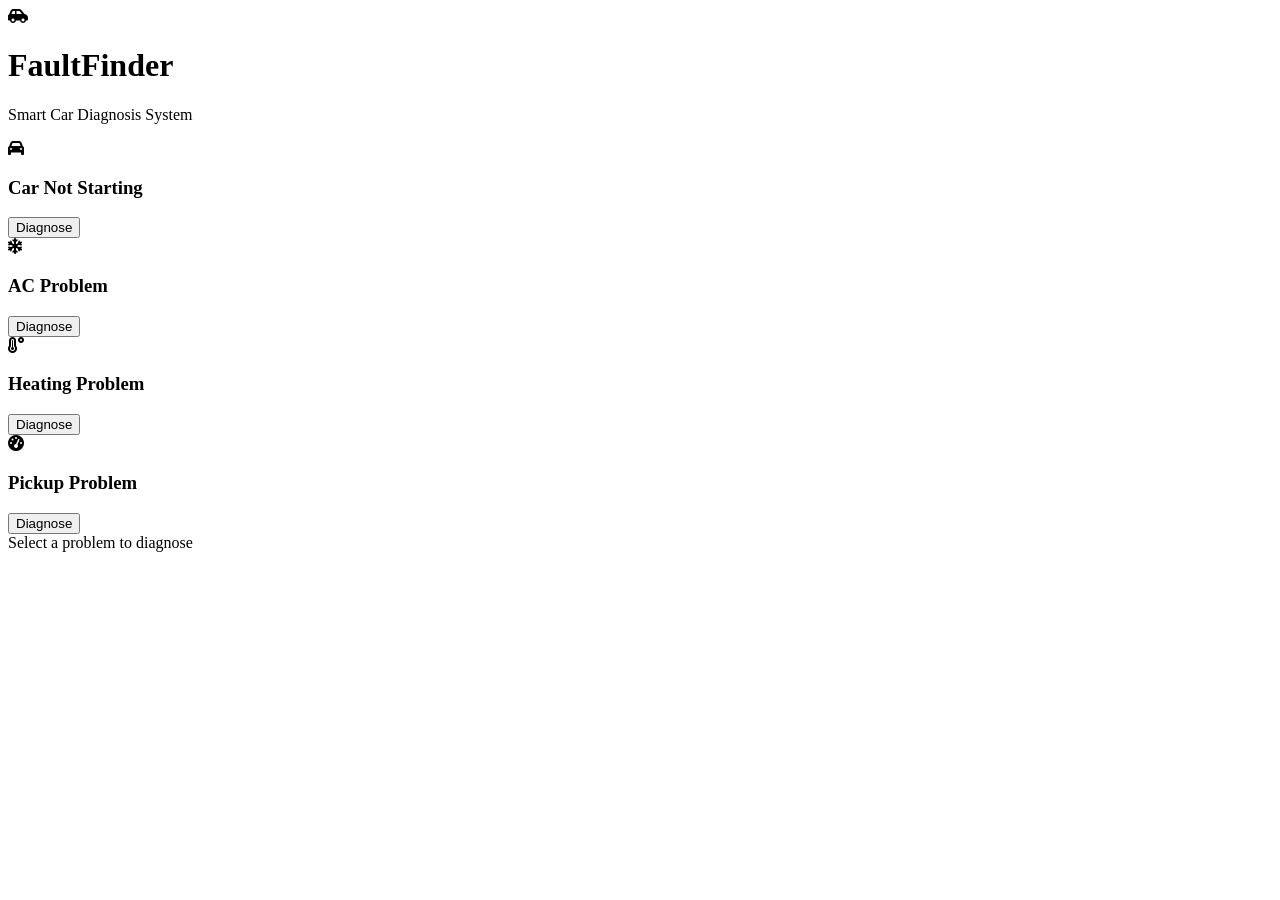
==== html/index.html @ f4d936d0 "Initial commit" ====
<!DOCTYPE html>
<html lang="en">

<head>
    <link rel="stylesheet"
href="https://cdnjs.cloudflare.com/ajax/libs/font-awesome/6.5.1/css/all.min.css">
    <meta charset="UTF-8">

    <meta name="viewport" content="width=device-width, initial-scale=1.0">

    <title>Fault Finder</title>

    <link rel="stylesheet" href="style.css">

</head>

<body>

   <div class="logo-section">

    <div class="main-icon">
        <i class="fa-solid fa-car-side"></i>
    </div>

    <h1>FaultFinder</h1>

    <p class="subtitle">
        Smart Car Diagnosis System
    </p>

</div>

        <div class="button-container">

    <div class="card">

        <i class="fa-solid fa-car"></i>

        <h3>Car Not Starting</h3>

        <button onclick="showProblem('start')">
            Diagnose
        </button>

    </div>





    <div class="card">

        <i class="fa-solid fa-snowflake"></i>

        <h3>AC Problem</h3>

        <button onclick="showProblem('ac')">
            Diagnose
        </button>

    </div>





    <div class="card">

        <i class="fa-solid fa-temperature-high"></i>

        <h3>Heating Problem</h3>

        <button onclick="showProblem('heating')">
            Diagnose
        </button>

    </div>





    <div class="card">

        <i class="fa-solid fa-gauge-high"></i>

        <h3>Pickup Problem</h3>

        <button onclick="showProblem('pickup')">
            Diagnose
        </button>

    </div>

</div>

        <div id="result">

            Select a problem to diagnose

        </div>

    </div>

    <script src="script.js"></script>

</body>
</html>
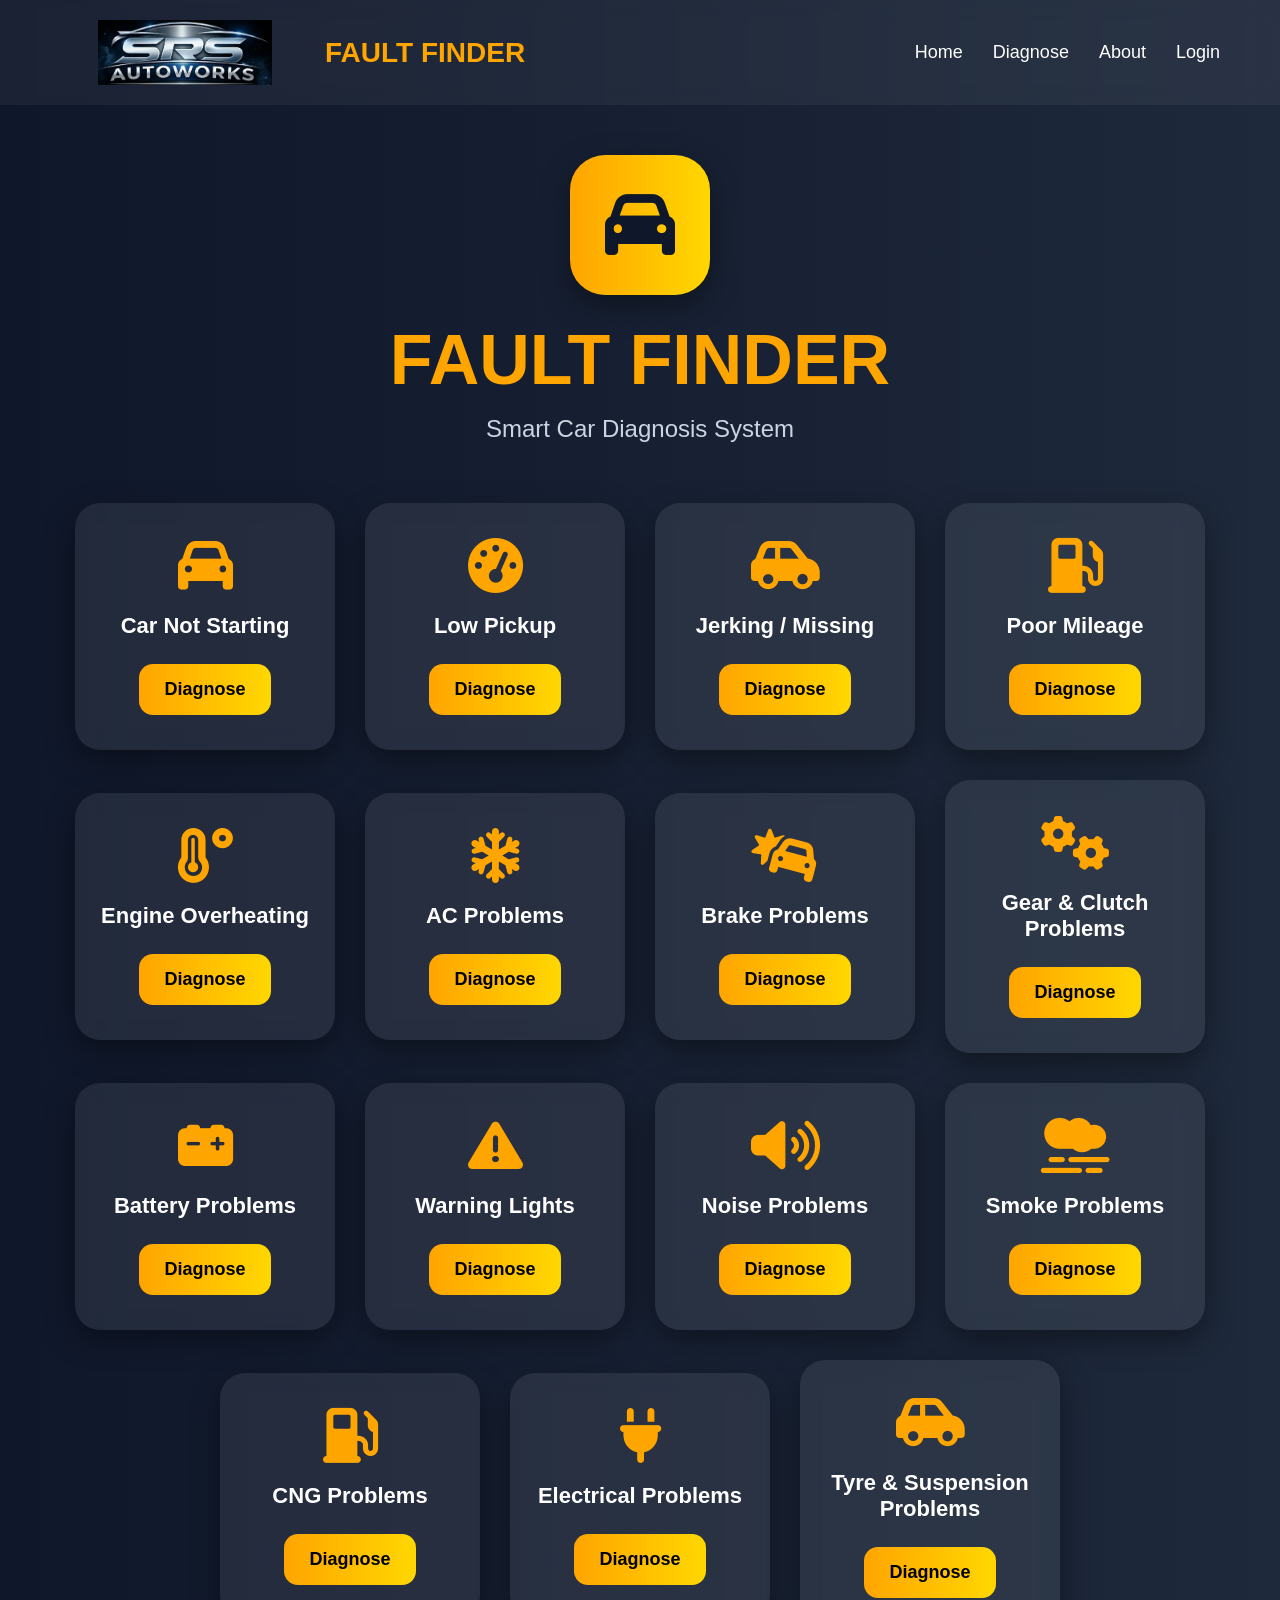
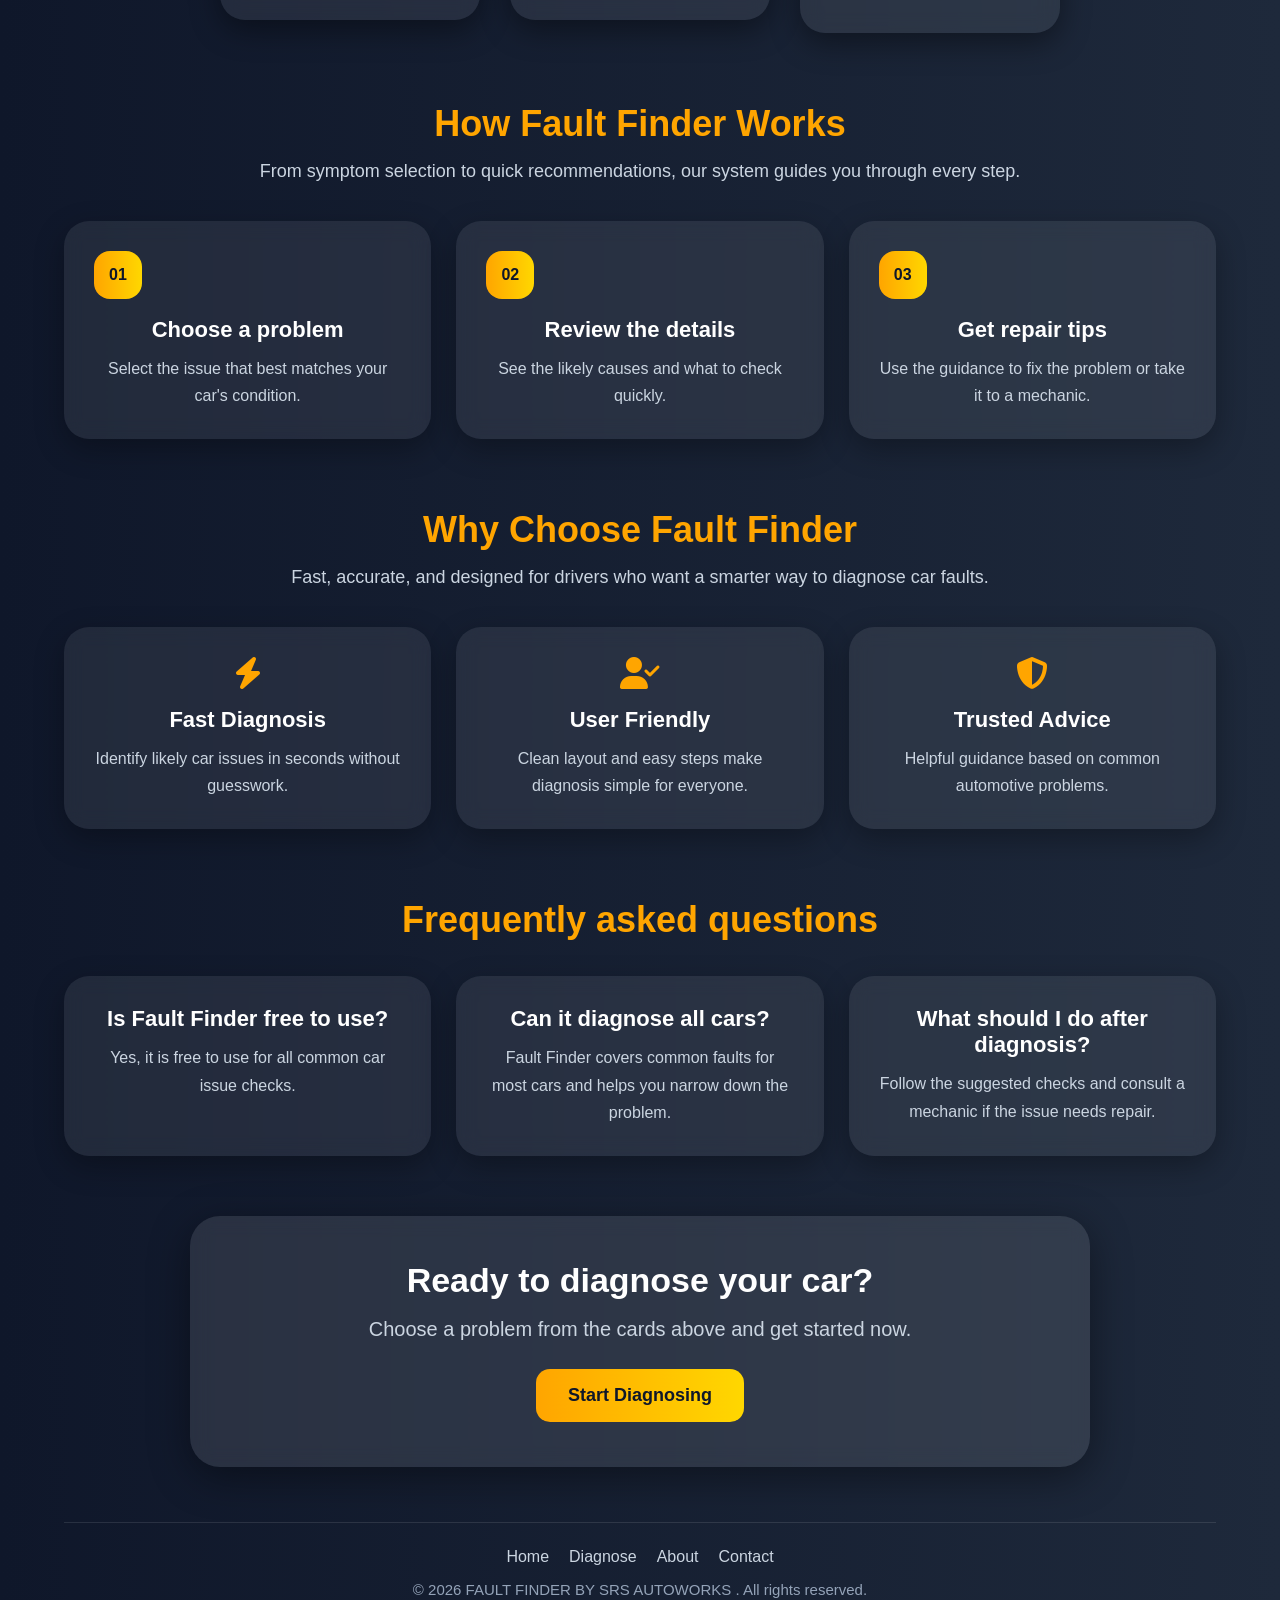
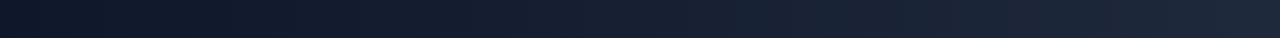
==== commit 578d9918: "index.html file and style.css file" ====
--- a/html/index.html
+++ b/html/index.html
@@ -1,108 +1,491 @@
+
 <!DOCTYPE html>
 <html lang="en">
 
 <head>
+
+    <meta charset="UTF-8">
+
+    <meta name="viewport"
+    content="width=device-width, initial-scale=1.0">
+
+    <title>FaultFinder</title>
+
+    <!-- CSS -->
+    <link rel="stylesheet" href="../css/style.css">
+
+    <!-- Font Awesome -->
     <link rel="stylesheet"
-href="https://cdnjs.cloudflare.com/ajax/libs/font-awesome/6.5.1/css/all.min.css">
-    <meta charset="UTF-8">
-
-    <meta name="viewport" content="width=device-width, initial-scale=1.0">
-
-    <title>Fault Finder</title>
-
-    <link rel="stylesheet" href="style.css">
+    href="https://cdnjs.cloudflare.com/ajax/libs/font-awesome/6.5.1/css/all.min.css">
 
 </head>
 
 <body>
 
-   <div class="logo-section">
-
-    <div class="main-icon">
-        <i class="fa-solid fa-car-side"></i>
-    </div>
-
-    <h1>FaultFinder</h1>
-
-    <p class="subtitle">
-        Smart Car Diagnosis System
-    </p>
+
+
+<!-- NAVBAR -->
+
+<nav class="navbar">
+
+    <div class="nav-left">
+
+    <img
+src="../images/logo.png"
+class="nav-logo">
+
+        <h2>FAULT FINDER</h2>
+
+    </div>
+
+    <div class="nav-right">
+
+        <a href="#">Home</a>
+
+        <a href="#">Diagnose</a>
+
+        <a href="#">About</a>
+
+        <a href="login.html">Login</a>
+
+    </div>
+
+</nav>
+
+
+
+<!-- MAIN CONTAINER -->
+
+<div class="container">
+
+
+
+    <!-- HERO SECTION -->
+
+    <div class="hero-section">
+
+        <div class="main-icon">
+
+            <i class="fa-solid fa-car"></i>
+
+        </div>
+
+        <h1>FAULT FINDER</h1>
+
+        <p class="subtitle">
+            Smart Car Diagnosis System
+        </p>
+
+    </div>
+
+
+
+    <!-- DIAGNOSIS CARDS -->
+
+    <div class="button-container">
+
+
+        <div class="card">
+
+            <i class="fa-solid fa-car"></i>
+
+            <h3>Car Not Starting</h3>
+
+            <button onclick="showProblem('start')">
+                Diagnose
+            </button>
+
+        </div>
+
+
+
+
+        <div class="card">
+
+            <i class="fa-solid fa-gauge-high"></i>
+
+            <h3>Low Pickup</h3>
+
+            <button onclick="showProblem('pickup')">
+                Diagnose
+            </button>
+
+        </div>
+
+
+
+
+        <div class="card">
+
+            <i class="fa-solid fa-car-side"></i>
+
+            <h3>Jerking / Missing</h3>
+
+            <button onclick="showProblem('jerking')">
+                Diagnose
+            </button>
+
+        </div>
+
+
+
+
+        <div class="card">
+
+            <i class="fa-solid fa-gas-pump"></i>
+
+            <h3>Poor Mileage</h3>
+
+            <button onclick="showProblem('mileage')">
+                Diagnose
+            </button>
+
+        </div>
+
+
+
+
+        <div class="card">
+
+            <i class="fa-solid fa-temperature-high"></i>
+
+            <h3>Engine Overheating</h3>
+
+            <button onclick="showProblem('overheating')">
+                Diagnose
+            </button>
+
+        </div>
+
+
+
+
+        <div class="card">
+
+            <i class="fa-solid fa-snowflake"></i>
+
+            <h3>AC Problems</h3>
+
+            <button onclick="showProblem('ac')">
+                Diagnose
+            </button>
+
+        </div>
+
+
+
+
+        <div class="card">
+
+            <i class="fa-solid fa-car-crash"></i>
+
+            <h3>Brake Problems</h3>
+
+            <button onclick="showProblem('brakes')">
+                Diagnose
+            </button>
+
+        </div>
+
+
+
+
+        <div class="card">
+
+            <i class="fa-solid fa-gears"></i>
+
+            <h3>Gear &amp; Clutch Problems</h3>
+
+            <button onclick="showProblem('gear')">
+                Diagnose
+            </button>
+
+        </div>
+
+
+
+
+        <div class="card">
+
+            <i class="fa-solid fa-car-battery"></i>
+
+            <h3>Battery Problems</h3>
+
+            <button onclick="showProblem('battery')">
+                Diagnose
+            </button>
+
+        </div>
+
+
+
+
+        <div class="card">
+
+            <i class="fa-solid fa-triangle-exclamation"></i>
+
+            <h3>Warning Lights</h3>
+
+            <button onclick="showProblem('warning')">
+                Diagnose
+            </button>
+
+        </div>
+
+
+
+
+        <div class="card">
+
+            <i class="fa-solid fa-volume-high"></i>
+
+            <h3>Noise Problems</h3>
+
+            <button onclick="showProblem('noise')">
+                Diagnose
+            </button>
+
+        </div>
+
+
+
+
+        <div class="card">
+
+            <i class="fa-solid fa-smog"></i>
+
+            <h3>Smoke Problems</h3>
+
+            <button onclick="showProblem('smoke')">
+                Diagnose
+            </button>
+
+        </div>
+
+
+
+
+        <div class="card">
+
+            <i class="fa-solid fa-gas-pump"></i>
+
+            <h3>CNG Problems</h3>
+
+            <button onclick="showProblem('cng')">
+                Diagnose
+            </button>
+
+        </div>
+
+
+
+
+        <div class="card">
+
+            <i class="fa-solid fa-plug"></i>
+
+            <h3>Electrical Problems</h3>
+
+            <button onclick="showProblem('electrical')">
+                Diagnose
+            </button>
+
+        </div>
+
+
+
+
+        <div class="card">
+
+            <i class="fa-solid fa-car-side"></i>
+
+            <h3>Tyre &amp; Suspension Problems</h3>
+
+            <button onclick="showProblem('tyre')">
+                Diagnose
+            </button>
+
+        </div>
+
+    </div>
+
+
+    <!-- PROFESSIONAL SECTIONS -->
+
+    <div class="info-section">
+
+        <div class="section-heading">
+
+            <h2>How Fault Finder Works</h2>
+
+            <p>From symptom selection to quick recommendations, our system guides you through every step.</p>
+
+        </div>
+
+        <div class="steps-row">
+
+            <div class="step-card">
+
+                <span>01</span>
+
+                <h4>Choose a problem</h4>
+
+                <p>Select the issue that best matches your car's condition.</p>
+
+            </div>
+
+            <div class="step-card">
+
+                <span>02</span>
+
+                <h4>Review the details</h4>
+
+                <p>See the likely causes and what to check quickly.</p>
+
+            </div>
+
+            <div class="step-card">
+
+                <span>03</span>
+
+                <h4>Get repair tips</h4>
+
+                <p>Use the guidance to fix the problem or take it to a mechanic.</p>
+
+            </div>
+
+        </div>
+
+    </div>
+
+
+    <div class="feature-section">
+
+        <div class="section-heading">
+
+            <h2>Why Choose Fault Finder</h2>
+
+            <p>Fast, accurate, and designed for drivers who want a smarter way to diagnose car faults.</p>
+
+        </div>
+
+        <div class="feature-row">
+
+            <div class="feature-card">
+
+                <i class="fa-solid fa-bolt"></i>
+
+                <h4>Fast Diagnosis</h4>
+
+                <p>Identify likely car issues in seconds without guesswork.</p>
+
+            </div>
+
+            <div class="feature-card">
+
+                <i class="fa-solid fa-user-check"></i>
+
+                <h4>User Friendly</h4>
+
+                <p>Clean layout and easy steps make diagnosis simple for everyone.</p>
+
+            </div>
+
+            <div class="feature-card">
+
+                <i class="fa-solid fa-shield-alt"></i>
+
+                <h4>Trusted Advice</h4>
+
+                <p>Helpful guidance based on common automotive problems.</p>
+
+            </div>
+
+        </div>
+
+    </div>
+
+
+    <div class="faq-section">
+
+
+        <div class="section-heading">
+
+            <h2>Frequently asked questions</h2>
+
+        </div>
+
+        <div class="faq-row">
+
+            <div class="faq-card">
+
+                <h4>Is Fault Finder free to use?</h4>
+
+                <p>Yes, it is free to use for all common car issue checks.</p>
+
+            </div>
+
+            <div class="faq-card">
+
+                <h4>Can it diagnose all cars?</h4>
+
+                <p>Fault Finder covers common faults for most cars and helps you narrow down the problem.</p>
+
+            </div>
+
+            <div class="faq-card">
+
+                <h4>What should I do after diagnosis?</h4>
+
+                <p>Follow the suggested checks and consult a mechanic if the issue needs repair.</p>
+
+            </div>
+
+        </div>
+
+    </div>
+
+
+    <div class="cta-section">
+
+        <div class="cta-card">
+
+            <h2>Ready to diagnose your car?</h2>
+
+            <p>Choose a problem from the cards above and get started now.</p>
+
+            <a href="#" class="cta-button">Start Diagnosing</a>
+
+        </div>
+
+    </div>
+
+
+    <footer class="site-footer">
+
+        <div class="footer-links">
+
+            <a href="#">Home</a>
+
+            <a href="#">Diagnose</a>
+
+            <a href="#">About</a>
+
+            <a href="#">Contact</a>
+
+        </div>
+
+        <p>© 2026 FAULT FINDER BY SRS AUTOWORKS . All rights reserved.</p>
+
+    </footer>
 
 </div>
 
-        <div class="button-container">
-
-    <div class="card">
-
-        <i class="fa-solid fa-car"></i>
-
-        <h3>Car Not Starting</h3>
-
-        <button onclick="showProblem('start')">
-            Diagnose
-        </button>
-
-    </div>
-
-
-
-
-
-    <div class="card">
-
-        <i class="fa-solid fa-snowflake"></i>
-
-        <h3>AC Problem</h3>
-
-        <button onclick="showProblem('ac')">
-            Diagnose
-        </button>
-
-    </div>
-
-
-
-
-
-    <div class="card">
-
-        <i class="fa-solid fa-temperature-high"></i>
-
-        <h3>Heating Problem</h3>
-
-        <button onclick="showProblem('heating')">
-            Diagnose
-        </button>
-
-    </div>
-
-
-
-
-
-    <div class="card">
-
-        <i class="fa-solid fa-gauge-high"></i>
-
-        <h3>Pickup Problem</h3>
-
-        <button onclick="showProblem('pickup')">
-            Diagnose
-        </button>
-
-    </div>
-
-</div>
-
-        <div id="result">
-
-            Select a problem to diagnose
-
-        </div>
-
-    </div>
-
-    <script src="script.js"></script>
+
+
+<!-- JAVASCRIPT -->
+
+<script src="../js/app.js"></script>
 
 </body>
 </html>
--- a/css/style.css
+++ b/css/style.css
@@ -0,0 +1,776 @@
+*{
+
+    margin:0;
+
+    padding:0;
+
+    box-sizing:border-box;
+
+}
+
+html{
+
+    overflow-x:hidden;
+
+    overflow-y:scroll;
+
+}
+
+body{
+
+    background:
+    linear-gradient(to right, #0f172a, #1e293b);
+
+    font-family:Arial, sans-serif;
+
+    color:white;
+
+    min-height:100vh;
+
+}
+
+
+
+
+
+/* NAVBAR */
+
+.navbar{
+
+    width:100%;
+
+    display:flex;
+
+    justify-content:space-between;
+
+    align-items:center;
+
+    padding:20px 60px;
+
+    background:rgba(255,255,255,0.05);
+
+    backdrop-filter:blur(10px);
+
+}
+
+.nav-left{
+
+    display:flex;
+
+    align-items:center;
+
+    gap:15px;
+
+}
+
+.nav-logo{
+
+    width:250px;
+
+    height:65px;
+
+    object-fit:contain;
+
+    border-radius:15px;
+
+}
+
+.nav-left h2{
+
+    color:orange;
+
+    font-size:28px;
+
+}
+
+.nav-right{
+
+    display:flex;
+
+    align-items:center;
+
+    gap:30px;
+
+}
+
+.nav-right a{
+
+    color:white;
+
+    text-decoration:none;
+
+    font-size:18px;
+
+    transition:0.3s;
+
+}
+
+.nav-right a:hover{
+
+    color:orange;
+
+}
+
+
+
+
+
+/* MAIN CONTAINER */
+
+.container{
+
+    width:90%;
+
+    max-width:1300px;
+
+    margin:auto;
+
+    display:flex;
+
+    flex-direction:column;
+
+    align-items:center;
+
+    text-align:center;
+
+    padding-top:50px;
+
+}
+
+
+
+
+
+/* HERO SECTION */
+
+.hero-section{
+
+    display:flex;
+
+    flex-direction:column;
+
+    align-items:center;
+
+    justify-content:center;
+
+    margin-bottom:60px;
+
+}
+
+.section-heading{
+
+    max-width:900px;
+
+    margin:0 auto 35px;
+
+    text-align:center;
+
+}
+
+.section-heading h2{
+
+    font-size:36px;
+
+    color:orange;
+
+    margin-bottom:12px;
+
+}
+
+.section-heading p{
+
+    font-size:18px;
+
+    color:#cbd5e1;
+
+    margin:0;
+
+    line-height:1.6;
+
+}
+
+.info-section,
+.feature-section,
+.faq-section,
+.cta-section{
+
+    width:100%;
+
+    margin-top:70px;
+
+}
+
+.steps-row,
+.feature-row,
+.faq-row{
+
+    width:100%;
+
+    display:flex;
+
+    flex-wrap:wrap;
+
+    gap:25px;
+
+    justify-content:center;
+
+}
+
+.step-card,
+.feature-card,
+.faq-card{
+
+    background:rgba(255,255,255,0.08);
+
+    backdrop-filter:blur(10px);
+
+    border-radius:25px;
+
+    padding:30px;
+
+    box-shadow:0 10px 30px rgba(0,0,0,0.3);
+
+    transition:0.3s;
+
+    min-width:260px;
+
+    flex:1 1 280px;
+
+}
+
+.step-card:hover,
+.feature-card:hover,
+.faq-card:hover{
+
+    transform:translateY(-8px);
+
+}
+
+.step-card span{
+
+    display:inline-block;
+
+    width:48px;
+
+    height:48px;
+
+    border-radius:16px;
+
+    background:linear-gradient(to right, orange, gold);
+
+    color:#0f172a;
+
+    font-weight:bold;
+
+    display:flex;
+
+    align-items:center;
+
+    justify-content:center;
+
+    margin-bottom:18px;
+
+}
+
+.step-card h4,
+.feature-card h4,
+.faq-card h4{
+
+    color:white;
+
+    margin-bottom:12px;
+
+    font-size:22px;
+
+}
+
+.step-card p,
+.feature-card p,
+.faq-card p{
+
+    color:#cbd5e1;
+
+    line-height:1.7;
+
+    margin:0;
+
+}
+
+.feature-card i{
+
+    color:orange;
+
+    font-size:32px;
+
+    margin-bottom:18px;
+
+}
+
+.cta-section{
+
+    display:flex;
+
+    justify-content:center;
+
+    margin-top:60px;
+
+}
+
+.cta-card{
+
+    width:100%;
+
+    max-width:900px;
+
+    background:rgba(255,255,255,0.1);
+
+    backdrop-filter:blur(10px);
+
+    border-radius:30px;
+
+    padding:45px;
+
+    text-align:center;
+
+    box-shadow:0 10px 40px rgba(0,0,0,0.4);
+
+}
+
+.cta-card h2{
+
+    font-size:34px;
+
+    margin-bottom:18px;
+
+    color:white;
+
+}
+
+.cta-card p{
+
+    font-size:20px;
+
+    color:#cbd5e1;
+
+    margin-bottom:28px;
+
+}
+
+.cta-button{
+
+    display:inline-block;
+
+    background:linear-gradient(to right, orange, gold);
+
+    color:#0f172a;
+
+    padding:16px 32px;
+
+    border-radius:14px;
+
+    font-size:18px;
+
+    font-weight:bold;
+
+    text-decoration:none;
+
+    transition:0.3s;
+
+}
+
+.cta-button:hover{
+
+    transform:scale(1.03);
+
+}
+
+.site-footer{
+
+    width:100%;
+
+    margin-top:55px;
+
+    padding:25px 0 40px;
+
+    border-top:1px solid rgba(255,255,255,0.1);
+
+    display:flex;
+
+    flex-direction:column;
+
+    align-items:center;
+
+    gap:15px;
+
+}
+
+.footer-links{
+
+    display:flex;
+
+    flex-wrap:wrap;
+
+    gap:20px;
+
+    justify-content:center;
+
+}
+
+.footer-links a{
+
+    color:#cbd5e1;
+
+    text-decoration:none;
+
+    font-size:16px;
+
+}
+
+.footer-links a:hover{
+
+    color:orange;
+
+}
+
+.site-footer p{
+
+    color:#94a3b8;
+
+    font-size:15px;
+
+    margin:0;
+
+}
+
+.main-icon{
+
+    width:140px;
+
+    height:140px;
+
+    background:
+    linear-gradient(to right, orange, gold);
+
+    border-radius:35px;
+
+    display:flex;
+
+    justify-content:center;
+
+    align-items:center;
+
+    margin-bottom:25px;
+
+    box-shadow:
+    0 10px 30px rgba(0,0,0,0.4);
+
+}
+
+.main-icon i{
+
+    font-size:70px;
+
+    color:#0f172a;
+
+}
+
+.hero-section h1{
+
+    font-size:70px;
+
+    color:orange;
+
+    margin-bottom:15px;
+
+}
+
+.subtitle{
+
+    font-size:24px;
+
+    color:#cbd5e1;
+
+}
+
+
+
+
+
+/* CARD SECTION */
+
+.button-container{
+
+    width:100%;
+
+    display:flex;
+
+    justify-content:center;
+
+    align-items:center;
+
+    flex-wrap:wrap;
+
+    gap:30px;
+
+}
+
+
+
+
+
+/* CARDS */
+
+.card{
+
+    width:260px;
+
+    background:rgba(255,255,255,0.08);
+
+    backdrop-filter:blur(10px);
+
+    border-radius:25px;
+
+    padding:35px 25px;
+    display:flex;
+
+    flex-direction:column;
+
+    align-items:center;
+
+    justify-content:center;
+
+    text-align:center;
+
+    box-shadow:
+    0 10px 30px rgba(0,0,0,0.4);
+
+    transition:0.3s;
+
+}
+
+.card:hover{
+
+    transform:translateY(-10px);
+
+}
+
+.card i{
+
+    font-size:55px;
+
+    color:orange;
+
+    margin-bottom:20px;
+
+}
+
+.card h3{
+
+    font-size:22px;
+
+    margin-bottom:25px;
+
+}
+
+
+
+
+
+/* BUTTON */
+
+button{
+
+    background:
+    linear-gradient(to right, orange, gold);
+
+    border:none;
+
+    border-radius:14px;
+
+    padding:15px 25px;
+
+    font-size:18px;
+
+    font-weight:bold;
+
+    cursor:pointer;
+
+    transition:0.3s;
+
+}
+
+button:hover{
+
+    transform:scale(1.05);
+
+    background:#ffffff;
+
+    color:#0f172a;
+
+    box-shadow:0 8px 20px rgba(0,0,0,0.15);
+
+}
+
+
+
+
+
+/* RESULT SECTION */
+
+#result{
+
+    width:100%;
+
+    margin-top:60px;
+
+    background:rgba(255,255,255,0.08);
+
+    backdrop-filter:blur(10px);
+
+    border-radius:25px;
+
+    padding:50px;
+
+    min-height:250px;
+
+    box-shadow:
+    0 10px 30px rgba(0,0,0,0.4);
+
+    transition:0.4s;
+
+    animation:fadeIn 0.4s ease;
+
+}
+
+@keyframes fadeIn{
+
+    from{
+
+        opacity:0;
+
+        transform:translateY(20px);
+
+    }
+
+    to{
+
+        opacity:1;
+
+        transform:translateY(0);
+
+    }
+
+}
+
+#result h2{
+
+    color:orange;
+
+    margin-bottom:20px;
+
+    font-size:35px;
+
+}
+
+#result p{
+
+    font-size:22px;
+
+    color:#cbd5e1;
+
+}
+
+#result ul{
+
+    list-style:none;
+
+    margin-top:25px;
+
+}
+
+#result li{
+
+    background:rgba(255,255,255,0.1);
+
+    margin:15px 0;
+
+    padding:20px;
+
+    border-radius:15px;
+
+    font-size:18px;
+
+    transition:0.3s;
+
+}
+
+#result li:hover{
+
+    transform:scale(1.02);
+    
+
+    background:rgba(255,255,255,0.15);
+
+}
+
+#result button{
+
+    margin-top:20px;
+
+}
+
+#result button:hover{
+
+    transform:scale(1.05) !important;
+
+    background:#ffffff !important;
+
+    color:#0f172a !important;
+
+    box-shadow:0 8px 20px rgba(0,0,0,0.15) !important;
+
+}
+
+
+
+/* MOBILE RESPONSIVE */
+
+@media(max-width:768px){
+
+    .navbar{
+
+        flex-direction:column;
+
+        gap:20px;
+
+        padding:20px;
+
+    }
+
+    .nav-right{
+
+        flex-wrap:wrap;
+
+        justify-content:center;
+
+    }
+
+    .hero-section h1{
+
+        font-size:50px;
+
+    }
+
+    .subtitle{
+
+        font-size:18px;
+
+    }
+
+    .card{
+
+        width:100%;
+
+    }
+
+}
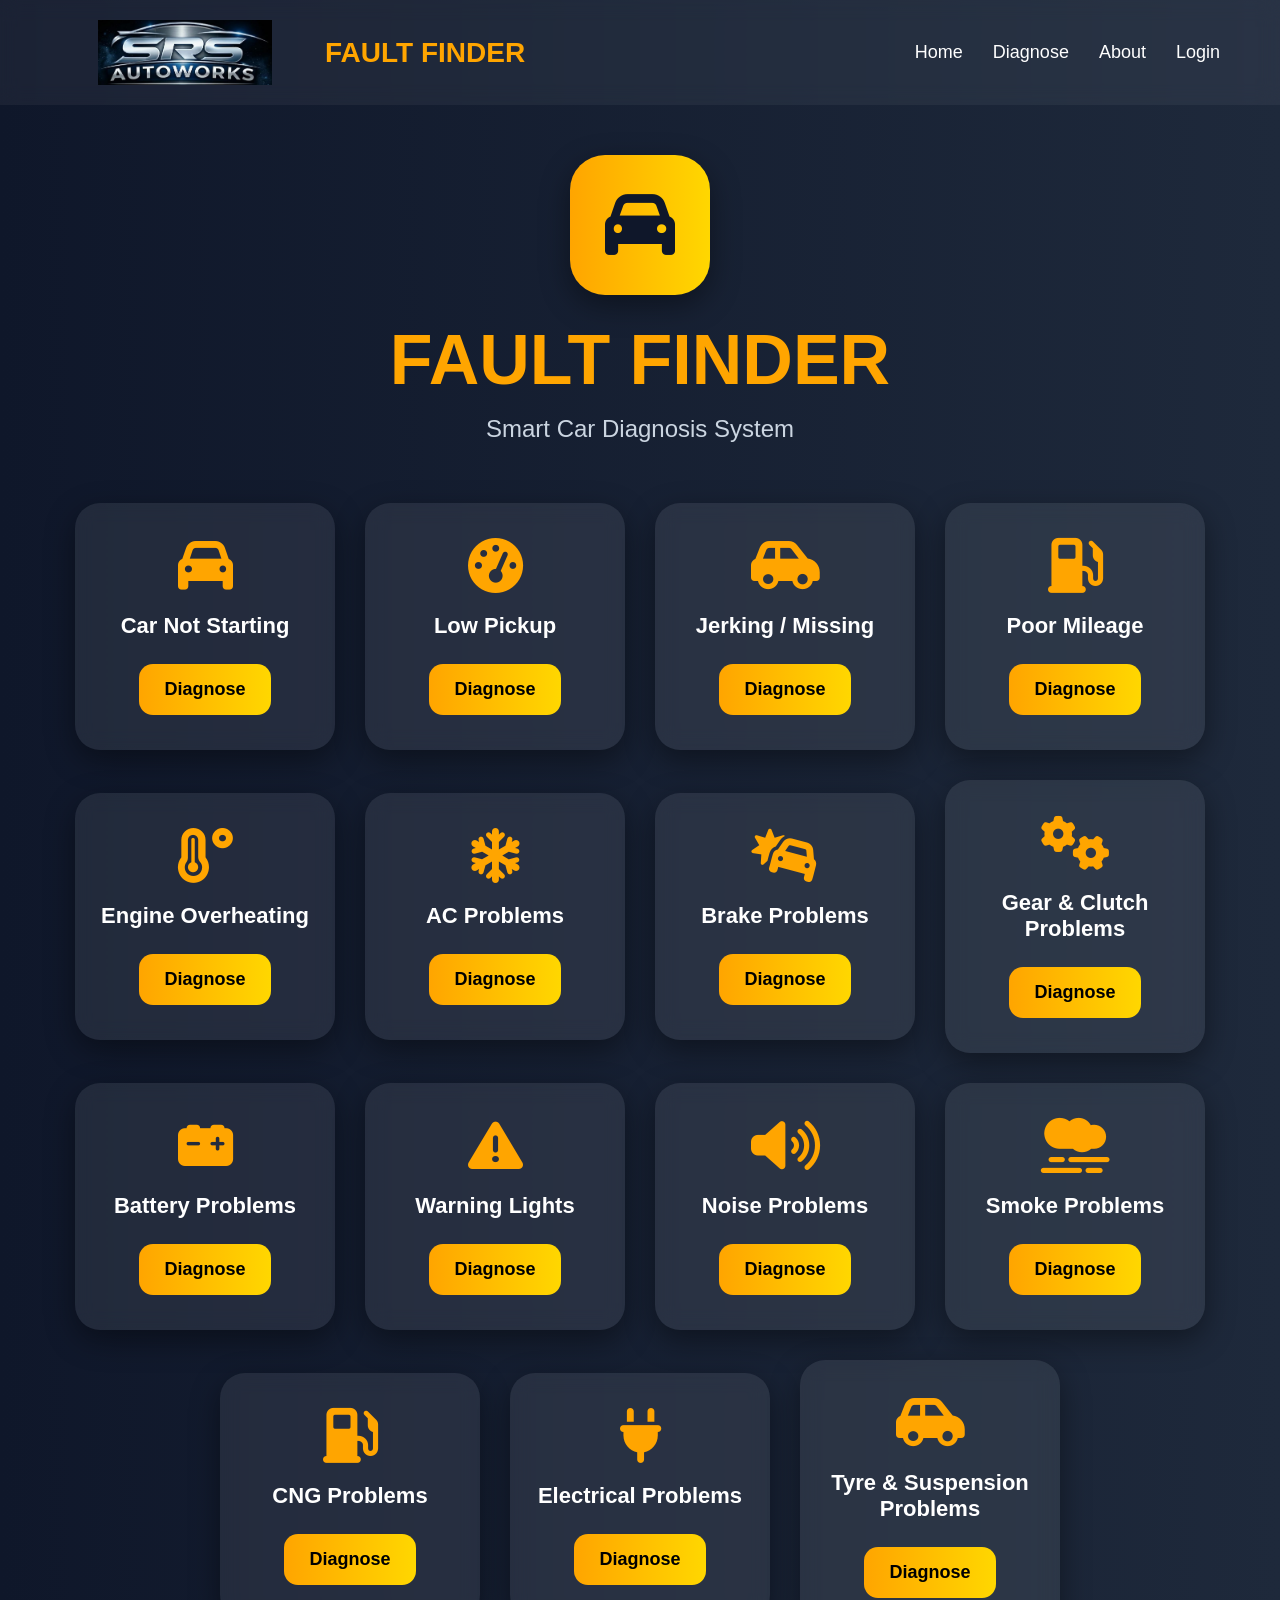
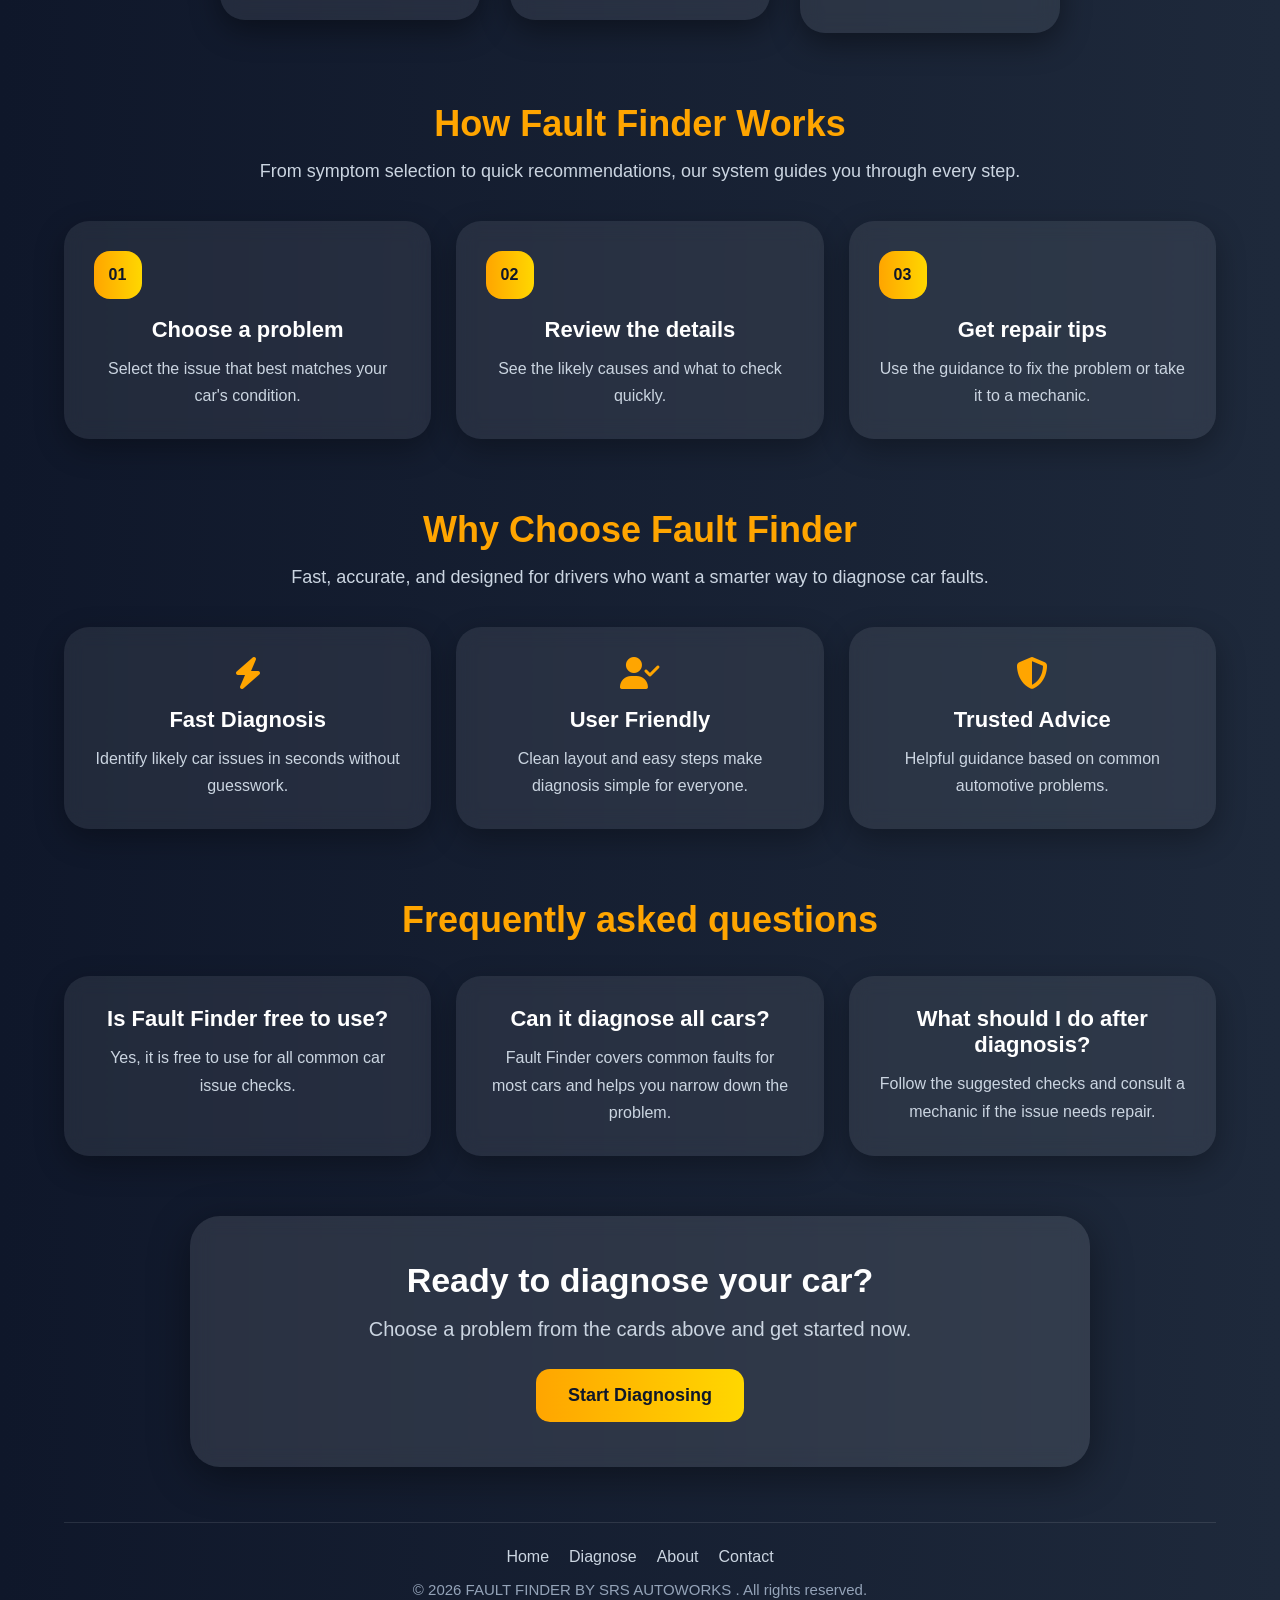
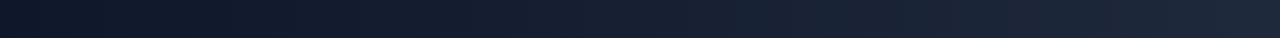
==== commit 937aa33c: "added css and html file" ====
--- a/html/index.html
+++ b/html/index.html
@@ -1,5 +1,58 @@
 
-<!DOCTYPE html>
+
+</head>
+
+<body>
+
+
+
+<!-- NAVBAR -->
+
+<nav class="navbar">
+
+    <div class="nav-left">
+
+    <img
+src="../images/logo.png"
+class="nav-logo">
+
+        <h2>FAULT FINDER</h2>
+
+    </div>
+
+    <div class="nav-right">
+
+        <a href="#">Home</a>
+
+        <a href="#">Diagnose</a>
+
+        <a href="#">About</a>
+
+        <a href="login.html">Login</a>
+
+    </div>
+
+</nav>
+
+
+
+<!-- MAIN CONTAINER -->
+
+<div class="container">
+
+
+
+    <!-- HERO SECTION -->
+
+    <div class="hero-section">
+
+        <div class="main-icon">
+
+            <i class="fa-solid fa-car"></i>
+
+        </div>
+
+        <h1>FAULT <!DOCTYPE html>
 <html lang="en">
 
 <head>
@@ -17,60 +70,7 @@
     <!-- Font Awesome -->
     <link rel="stylesheet"
     href="https://cdnjs.cloudflare.com/ajax/libs/font-awesome/6.5.1/css/all.min.css">
-
-</head>
-
-<body>
-
-
-
-<!-- NAVBAR -->
-
-<nav class="navbar">
-
-    <div class="nav-left">
-
-    <img
-src="../images/logo.png"
-class="nav-logo">
-
-        <h2>FAULT FINDER</h2>
-
-    </div>
-
-    <div class="nav-right">
-
-        <a href="#">Home</a>
-
-        <a href="#">Diagnose</a>
-
-        <a href="#">About</a>
-
-        <a href="login.html">Login</a>
-
-    </div>
-
-</nav>
-
-
-
-<!-- MAIN CONTAINER -->
-
-<div class="container">
-
-
-
-    <!-- HERO SECTION -->
-
-    <div class="hero-section">
-
-        <div class="main-icon">
-
-            <i class="fa-solid fa-car"></i>
-
-        </div>
-
-        <h1>FAULT FINDER</h1>
+FINDER</h1>
 
         <p class="subtitle">
             Smart Car Diagnosis System
@@ -91,7 +91,7 @@
 
             <h3>Car Not Starting</h3>
 
-            <button onclick="showProblem('start')">
+            <button onclick="location.href='car not starting.html'">
                 Diagnose
             </button>
 
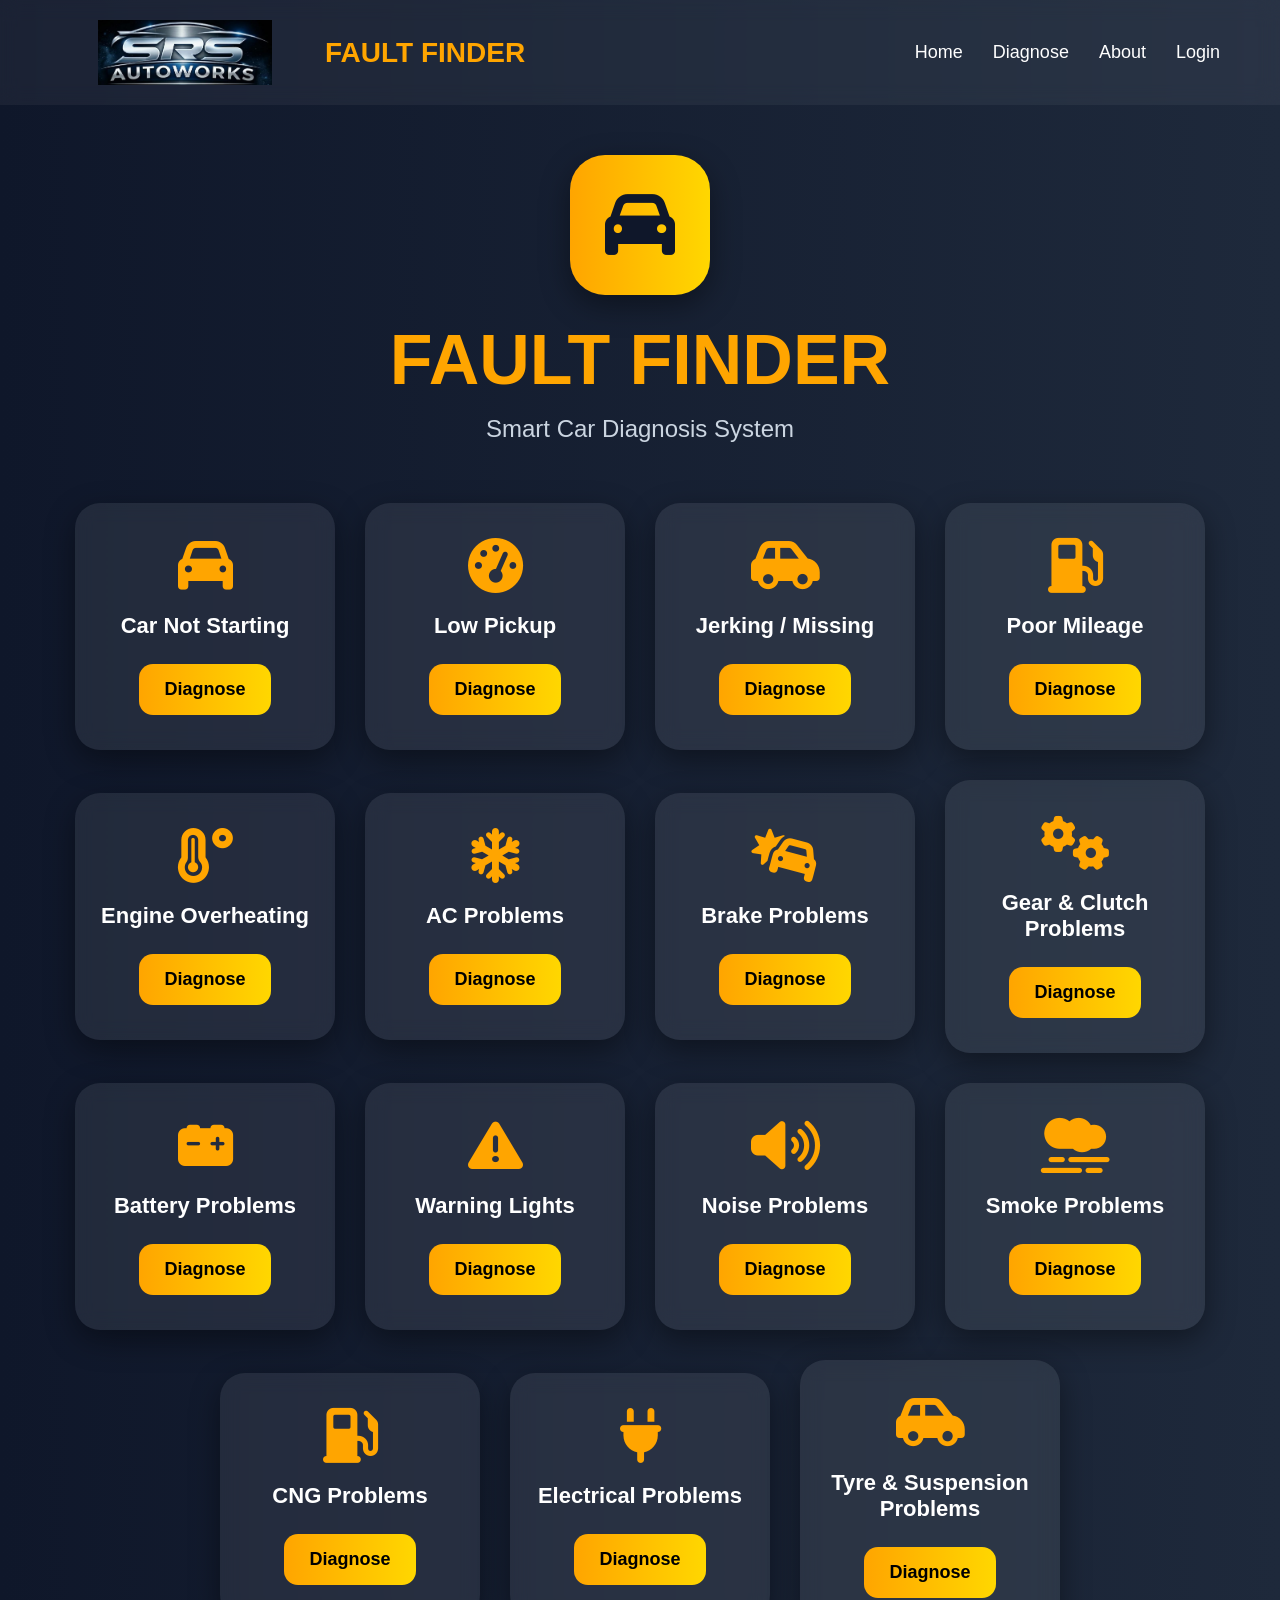
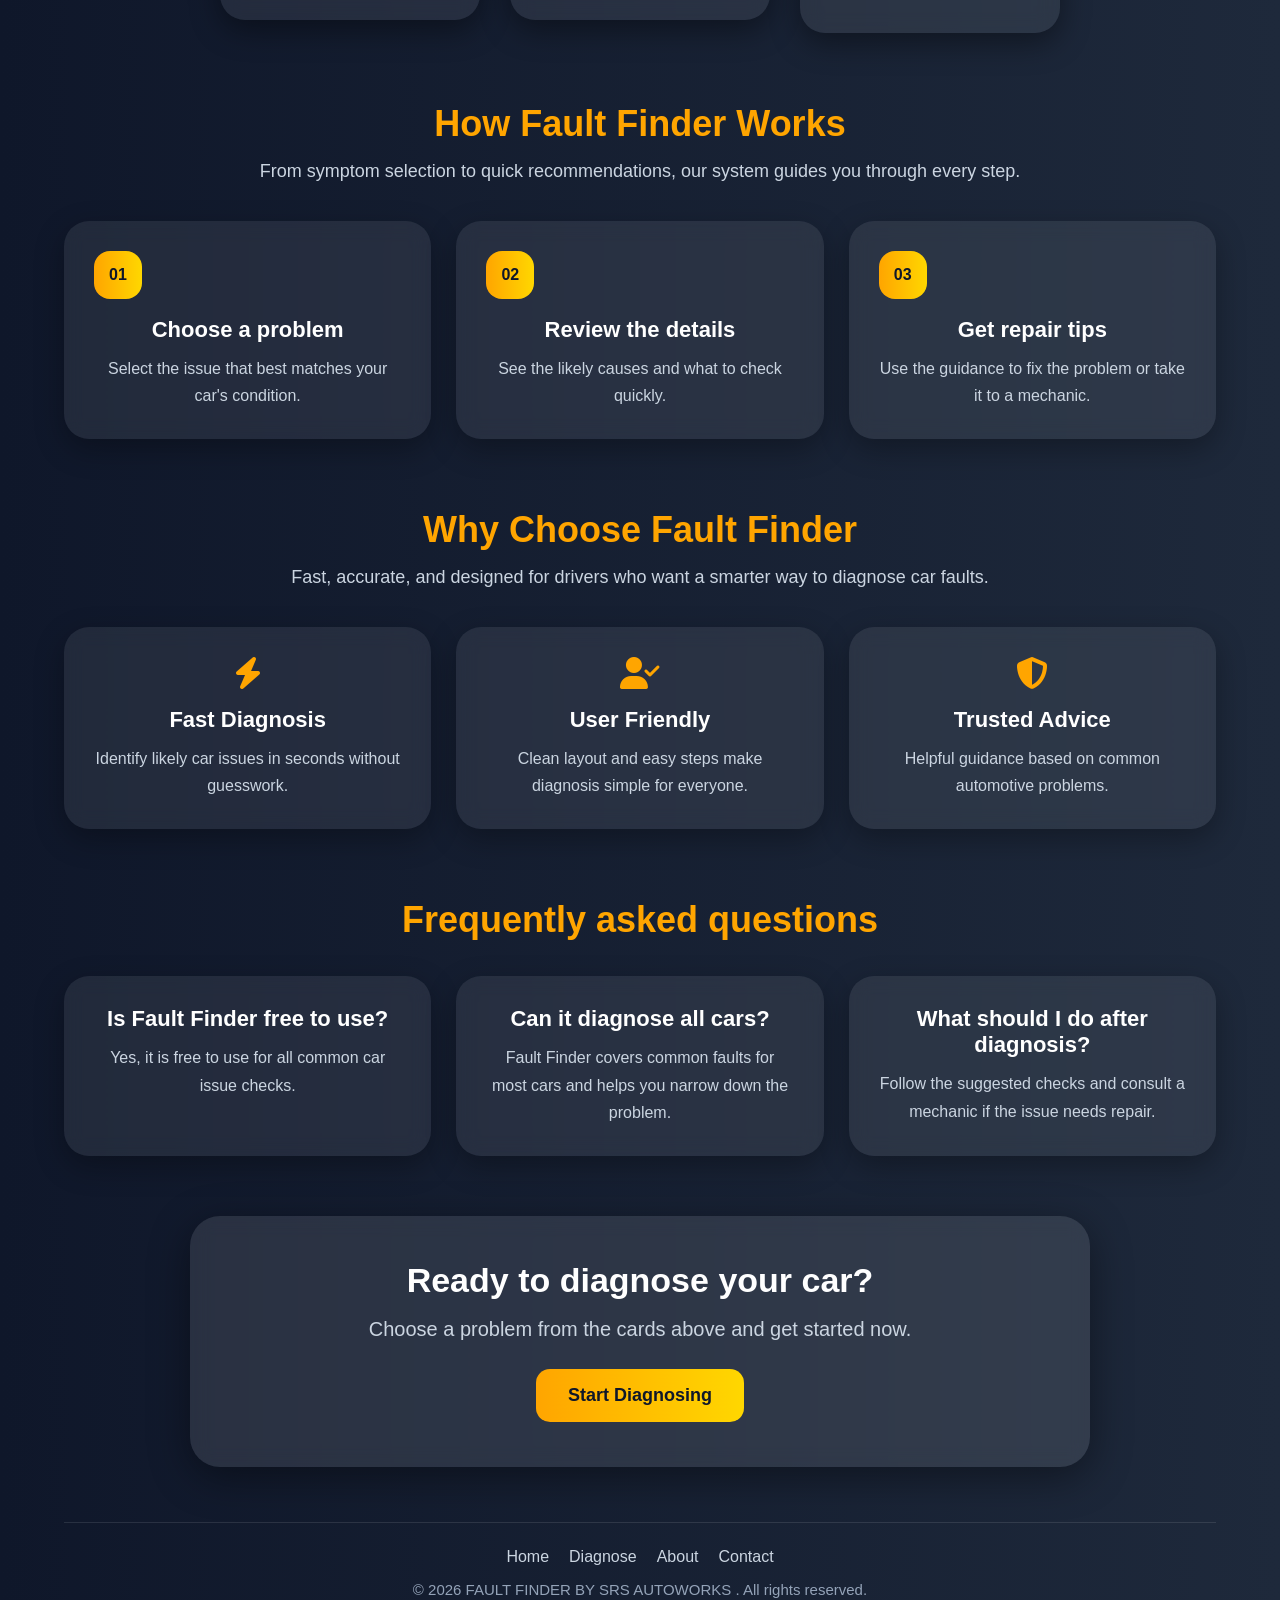
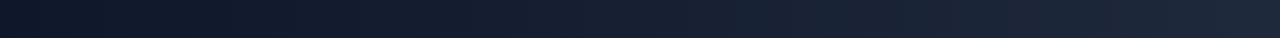
==== commit 5936a1b7: "modified car not starting css and html file" ====
--- a/html/index.html
+++ b/html/index.html
@@ -483,9 +483,7 @@
 
 
 
-<!-- JAVASCRIPT -->
-
-<script src="../js/app.js"></script>
+
 
 </body>
 </html>
